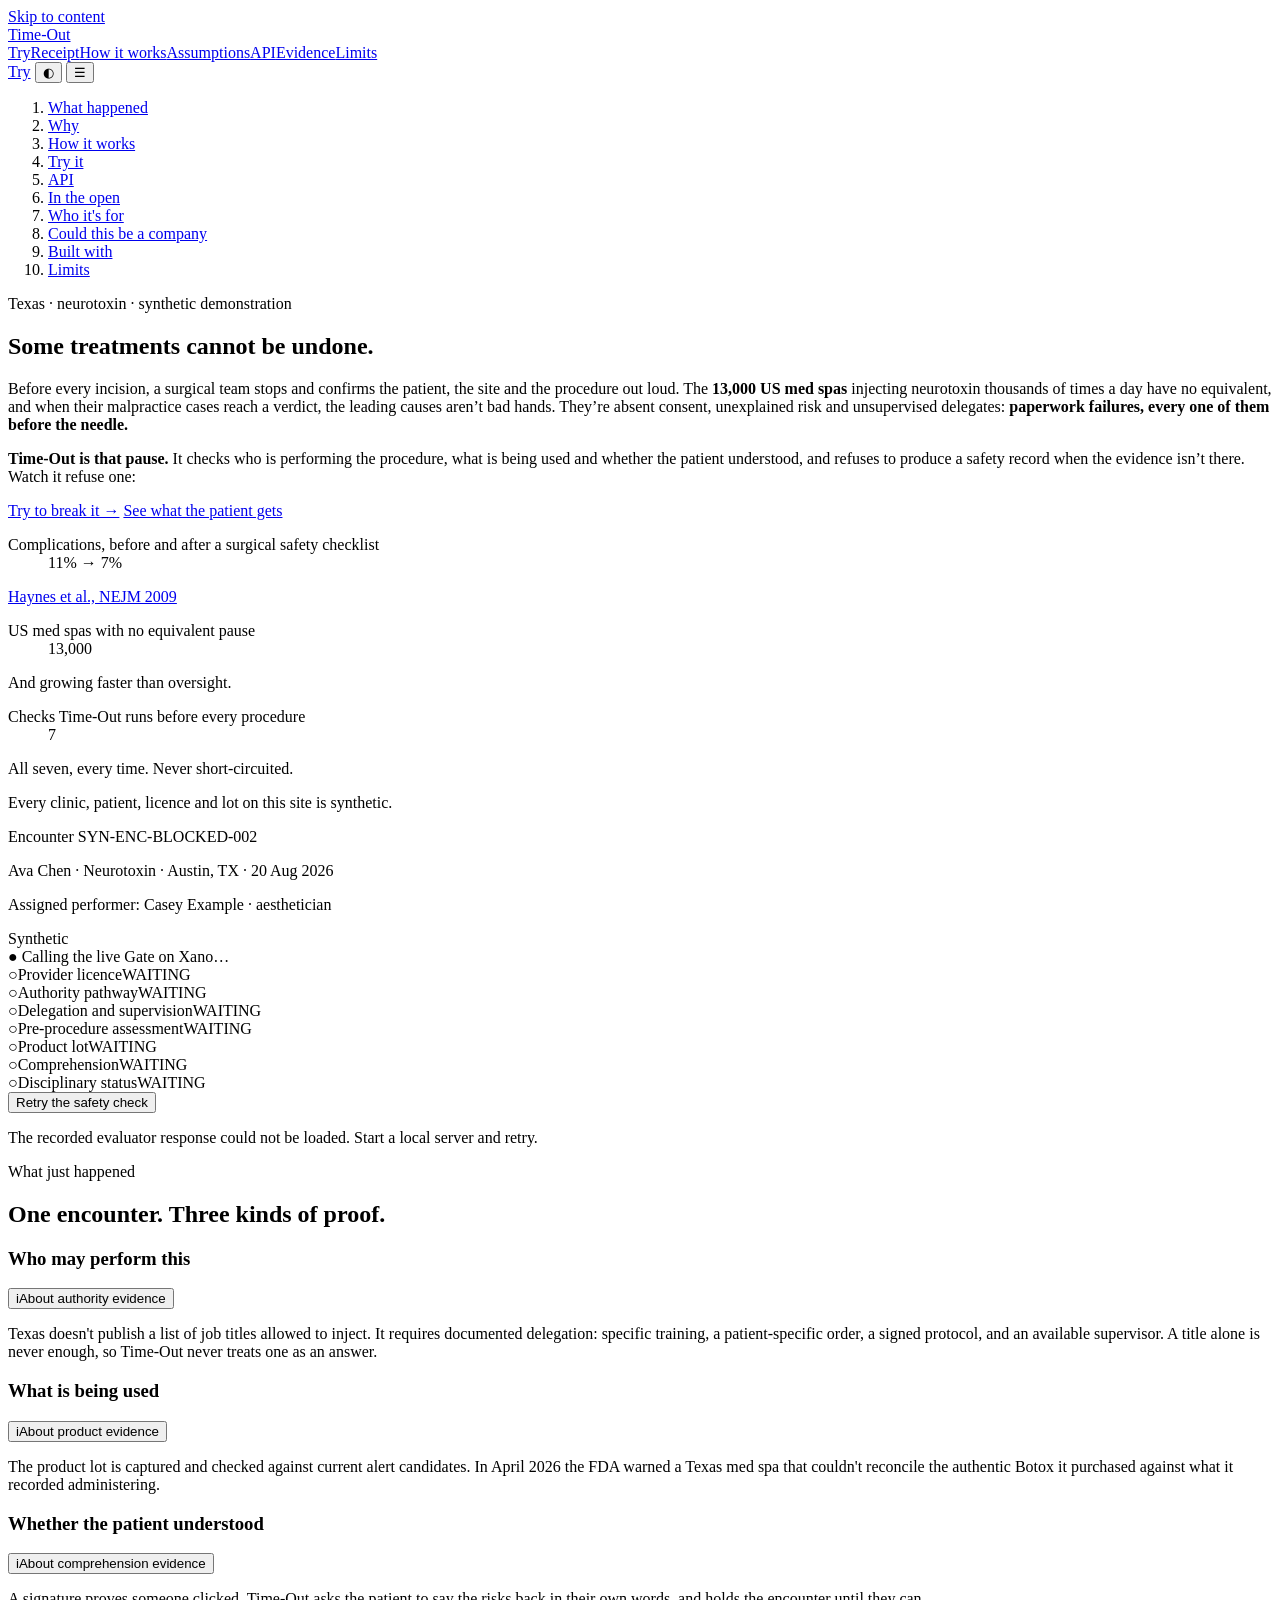
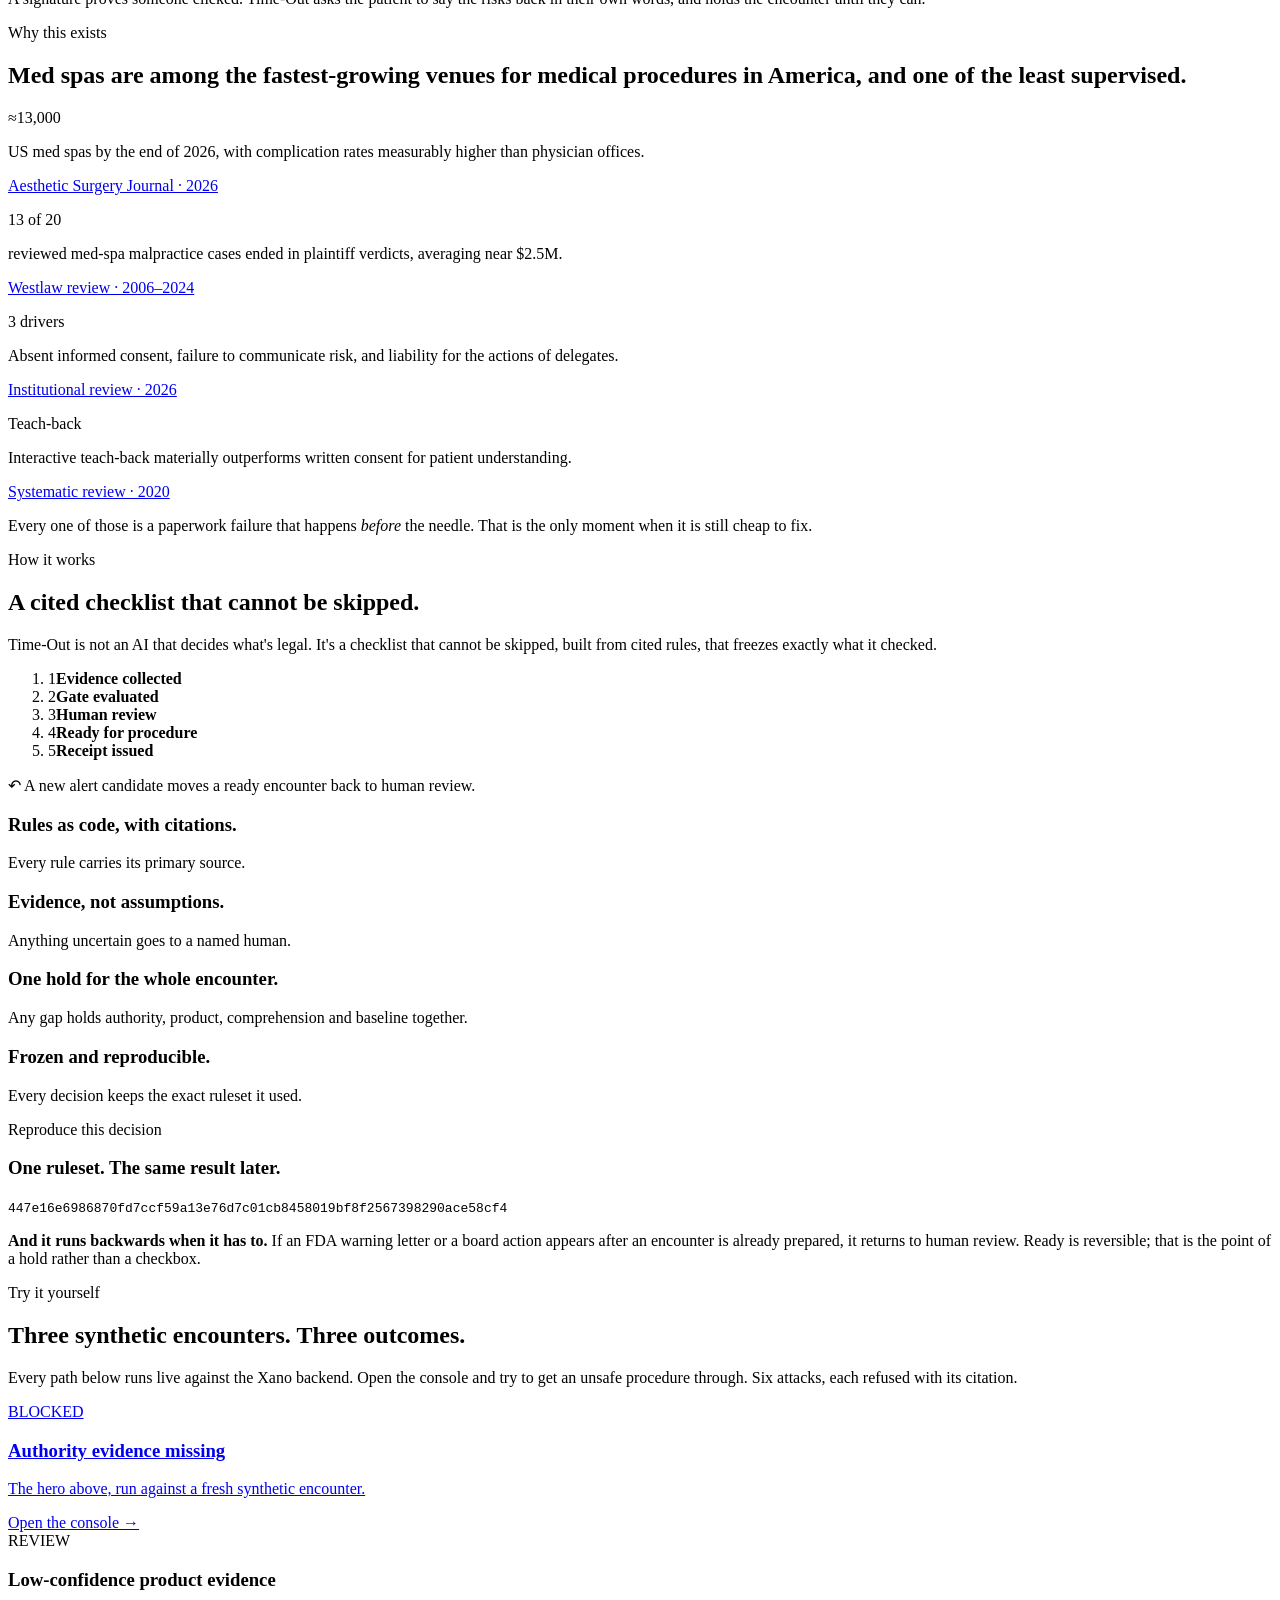
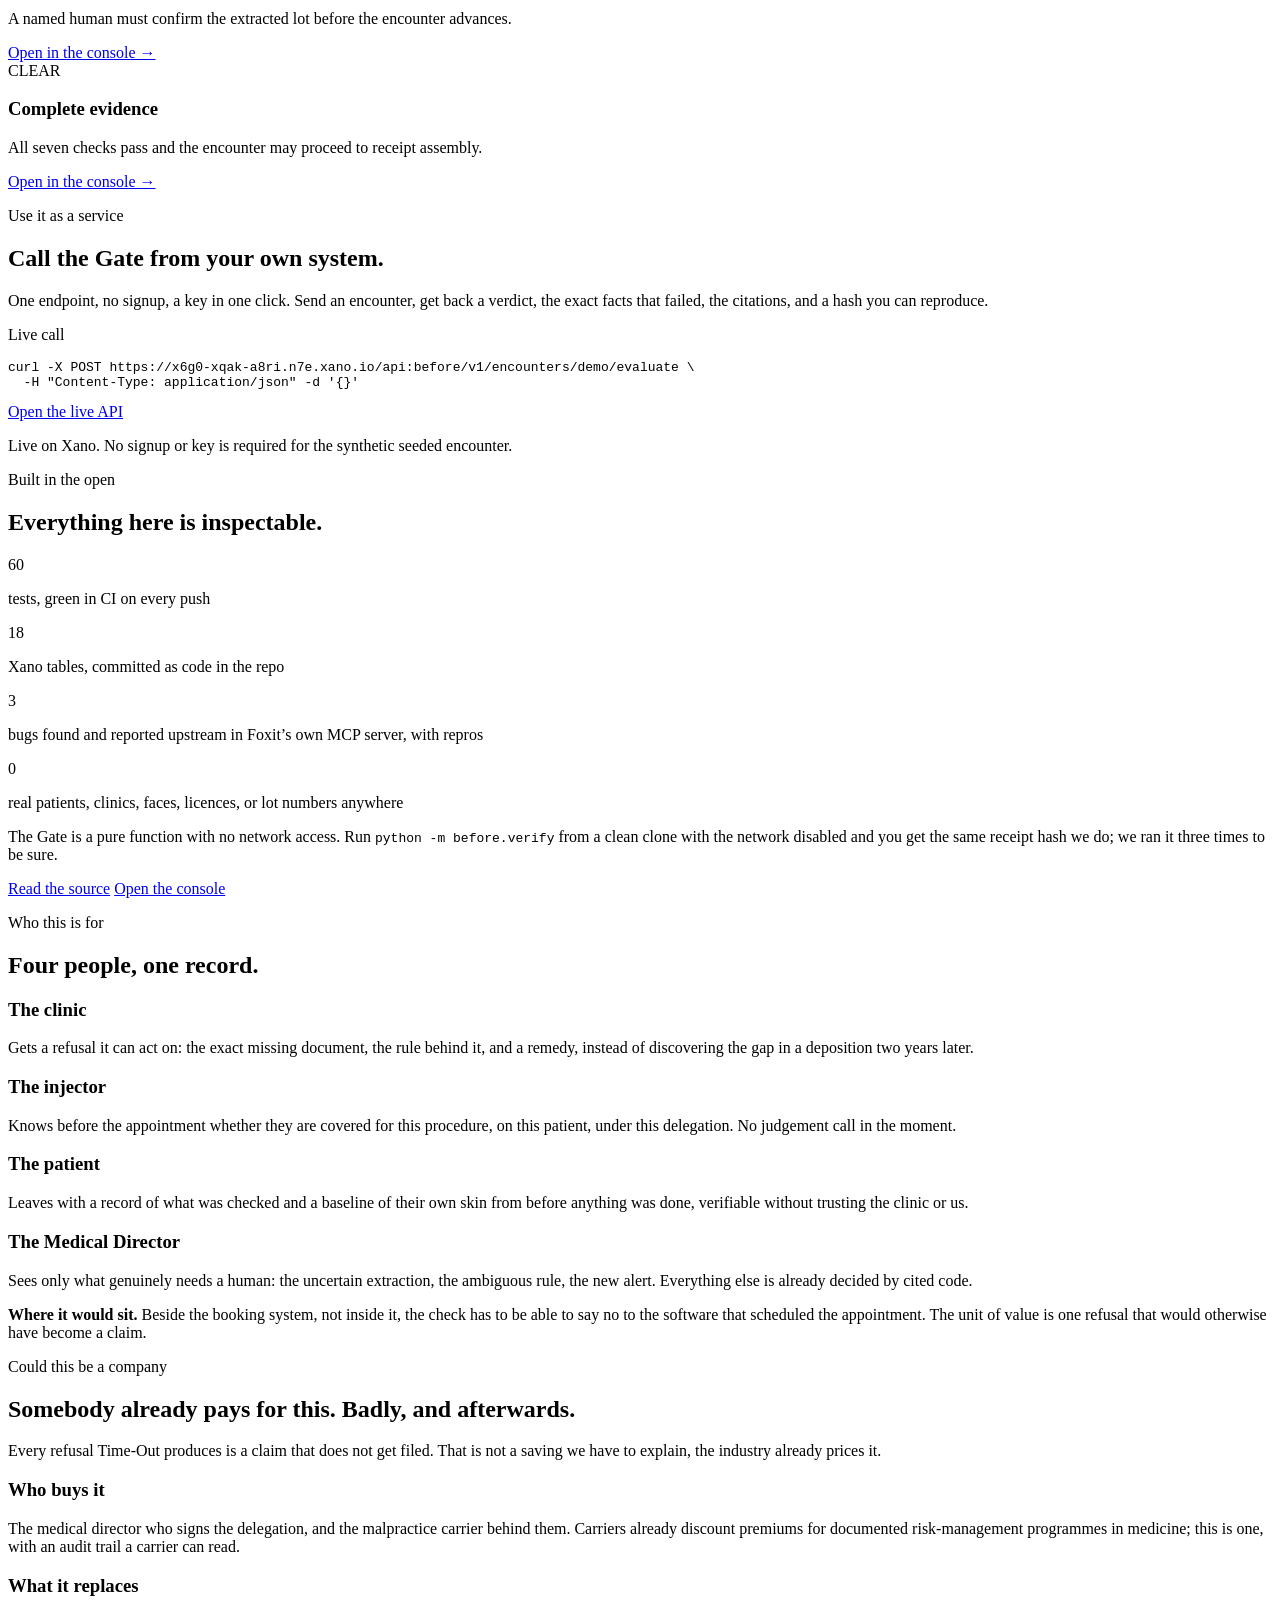
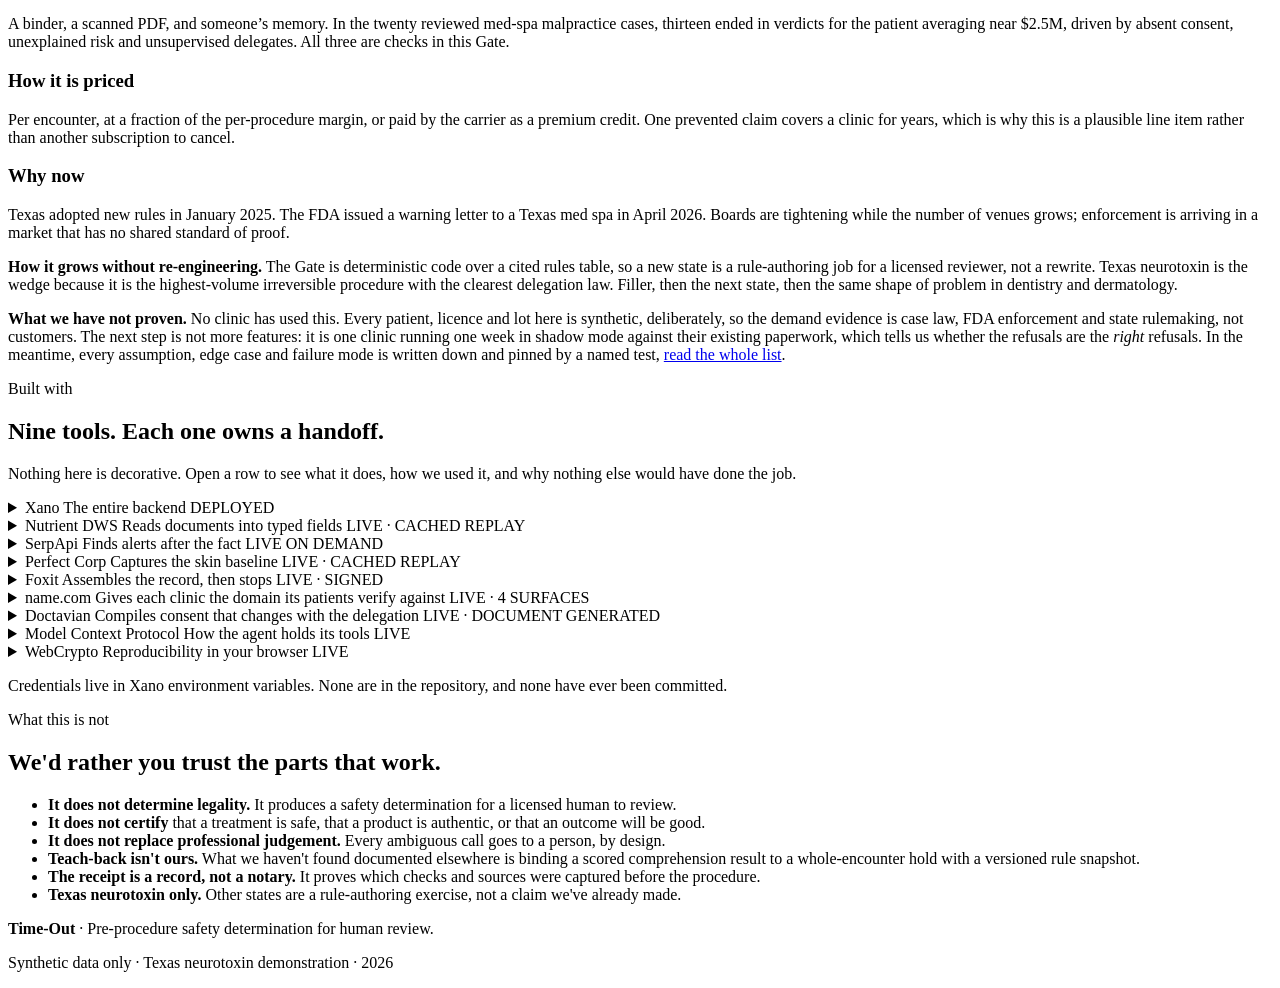
==== before/site/index.html @ e398e69f "fix: restore the <title> on all seven pages, deleted by my own em dash pass Not expected, and worse " ====
<!doctype html>
<html lang="en">
  <head>
    <meta charset="utf-8">
    <meta name="viewport" content="width=device-width, initial-scale=1">
    <meta name="description" content="Time-Out is a pre-procedure safety determination for human review, demonstrated with synthetic Texas neurotoxin evidence.">
    <meta name="color-scheme" content="light dark">
    <title>Time-Out · Run the safety check</title>
    <script>
      (() => {
        const saved = localStorage.getItem("before-theme");
        if (saved === "light" || saved === "dark") document.documentElement.dataset.theme = saved;
      })();
    </script>
    <link rel="stylesheet" href="/styles.css?v=b79ebf1e"><link rel="stylesheet" href="/product.css?v=1846c09e">
    <script src="./app.js?v=1ef5f179" defer></script>
  <style>section[id]{scroll-margin-top:118px}</style></head>
  <body>
    <a class="skip-link" href="#main">Skip to content</a>
    <header class="site-header">
      <nav class="shell nav" aria-label="Primary navigation">
        <a class="wordmark" href="#top" aria-label="Time-Out home"><span class="wordmark-mark" aria-hidden="true"></span>Time-Out</a>
        <div class="nav-links" id="nav-links">
          <a href="/try.html">Try</a><a href="/receipt.html">Receipt</a><a href="/how-it-works.html">How it works</a><a href="/assumptions.html">Assumptions</a><a href="/api.html">API</a><a href="/evidence.html">Evidence</a><a href="#limits">Limits</a>
        </div>
        <div class="nav-actions">
          <a class="button button-small" href="/try.html">Try</a>
          <button class="icon-button" id="theme-toggle" type="button" aria-label="Theme: system" title="Theme: system"><span aria-hidden="true">◐</span></button>
          <button class="icon-button menu-button" id="menu-toggle" type="button" aria-expanded="false" aria-controls="nav-links" aria-label="Open menu"><span aria-hidden="true">☰</span></button>
        </div>
      </nav>
    </header>
  <nav class="section-nav" aria-label="Sections"><ol><li><a href="#evidence">What happened</a></li><li><a href="#why">Why</a></li><li><a href="#how">How it works</a></li><li><a href="#try">Try it</a></li><li><a href="#api">API</a></li><li><a href="#open">In the open</a></li><li><a href="#who">Who it's for</a></li><li><a href="#viable">Could this be a company</a></li><li><a href="#built">Built with</a></li><li><a href="#limits">Limits</a></li></ol></nav>

    <main id="main">
      <section class="hero shell" id="top">
        <div class="hero-copy">
          <p class="eyebrow">Texas · neurotoxin · synthetic demonstration</p>
          <h1>Some treatments cannot be undone.</h1>
          <p class="lead">Before every incision, a surgical team stops and confirms the patient, the site and the procedure out loud. The <strong>13,000 US med spas</strong> injecting neurotoxin thousands of times a day have no equivalent, and when their malpractice cases reach a verdict, the leading causes aren&rsquo;t bad hands. They&rsquo;re absent consent, unexplained risk and unsupervised delegates: <strong>paperwork failures, every one of them before the needle.</strong></p>
          <p class="lead lead-punch"><strong>Time-Out is that pause.</strong> It checks who is performing the procedure, what is being used and whether the patient understood, and refuses to produce a safety record when the evidence isn&rsquo;t there. Watch it refuse one:</p>
          <p class="hero-ctas"><a class="button button-primary" href="/try.html#attack-grid">Try to break it &rarr;</a> <a class="button" href="/receipt.html">See what the patient gets</a></p>
        </div>

        <aside class="hero-stats" aria-label="Why this matters">
          <dl>
            <div><dt>Complications, before and after a surgical safety checklist</dt><dd>11%&nbsp;&rarr;&nbsp;7%</dd>
              <p><a href="https://pubmed.ncbi.nlm.nih.gov/19144931/" target="_blank" rel="noopener">Haynes et al., NEJM 2009</a></p></div>
            <div><dt>US med spas with no equivalent pause</dt><dd>13,000</dd>
              <p>And growing faster than oversight.</p></div>
            <div><dt>Checks Time-Out runs before every procedure</dt><dd>7</dd>
              <p>All seven, every time. Never short-circuited.</p></div>
          </dl>
          <p class="hero-stats-note">Every clinic, patient, licence and lot on this site is synthetic.</p>
        </aside>

        <article class="evaluation" aria-labelledby="encounter-title">
          <header class="evaluation-header">
            <div>
              <p class="evidence-label" id="encounter-title">Encounter SYN-ENC-BLOCKED-002</p>
              <p>Ava Chen · Neurotoxin · Austin, TX · 20 Aug 2026</p>
              <p class="muted">Assigned performer: Casey Example · aesthetician</p>
            </div>
            <span class="synthetic-chip">Synthetic</span>
          </header>
          <div class="recorded-banner" id="run-banner"><span aria-hidden="true">●</span> Calling the live Gate on Xano…</div>
          <div class="check-list" id="check-list" aria-live="polite" aria-label="Safety checks">
            <div class="check-row" data-check="provider_license"><span class="check-icon" aria-hidden="true">○</span><span>Provider licence</span><span class="check-status">WAITING</span></div>
            <div class="check-row" data-check="authority_pathway"><span class="check-icon" aria-hidden="true">○</span><span>Authority pathway</span><span class="check-status">WAITING</span></div>
            <div class="check-row" data-check="delegation_and_supervision"><span class="check-icon" aria-hidden="true">○</span><span>Delegation and supervision</span><span class="check-status">WAITING</span></div>
            <div class="check-row" data-check="preprocedure_assessment"><span class="check-icon" aria-hidden="true">○</span><span>Pre-procedure assessment</span><span class="check-status">WAITING</span></div>
            <div class="check-row" data-check="product_lot"><span class="check-icon" aria-hidden="true">○</span><span>Product lot</span><span class="check-status">WAITING</span></div>
            <div class="check-row" data-check="comprehension"><span class="check-icon" aria-hidden="true">○</span><span>Comprehension</span><span class="check-status">WAITING</span></div>
            <div class="check-row" data-check="board_status"><span class="check-icon" aria-hidden="true">○</span><span>Disciplinary status</span><span class="check-status">WAITING</span></div>
          </div>
          <div class="evaluation-action" id="evaluation-action">
            <button class="button button-primary button-large" id="run-check" type="button">Run the safety check</button>
            <p>Real evaluator output. Synthetic patient. Replayed from the committed Gate.</p>
          </div>
          <section class="blocked-result" id="blocked-result" role="alert" aria-labelledby="blocked-title" tabindex="-1" hidden>
            <div class="blocked-heading">
              <span class="hold-icon" aria-hidden="true">Ⅱ</span>
              <div><p class="verdict">BLOCKED · DO NOT PROCEED</p><h2 id="blocked-title">This encounter cannot produce a safety receipt.</h2></div>
            </div>
            <p id="blocked-summary"></p>
            <dl class="failed-facts" id="failed-facts"></dl>
            <div class="result-evidence">
              <p><span>Source</span> <a id="blocked-citation" href="#" target="_blank" rel="noreferrer">22 TAC Chapter 169</a></p>
              <p><span>Snapshot</span> <code id="snapshot-hash"></code></p>
            </div>
            <div class="remedy"><p class="remedy-label">Remedy</p><p>Reassign to a provider with documented delegation evidence, or attach the missing records for human review.</p></div>
          </section>
        </article>
        <p class="after-copy" id="after-copy" aria-live="polite" hidden><strong>That took 1.2 seconds.</strong> Not because the software knows the law; it doesn't. Because a person now has to attach the missing evidence before this encounter can go any further.</p>
      </section>

      <section class="section surface-section" id="evidence">
        <div class="shell">
          <div class="section-heading"><p class="eyebrow">What just happened</p><h2>One encounter. Three kinds of proof.</h2></div>
          <div class="card-grid three-up">
            <article class="card info-card">
              <div class="card-title-row"><h3>Who may perform this</h3><button class="info-button" type="button" aria-expanded="false" aria-controls="info-authority">i<span class="sr-only">About authority evidence</span></button></div>
              <p>Texas doesn't publish a list of job titles allowed to inject. It requires documented delegation: specific training, a patient-specific order, a signed protocol, and an available supervisor. A title alone is never enough, so Time-Out never treats one as an answer.</p>
              <div class="popover" id="info-authority" hidden><p><strong>WHAT</strong> The Gate checks the documented authority pathway, not the person's title alone.</p><p><strong>WHY</strong> Missing delegation evidence holds the entire encounter for human review.</p><p><strong>SOURCE</strong> <a href="https://www.sos.state.tx.us/texreg/archive/January102025/Adopted%20Rules/22.EXAMINING%20BOARDS.html" target="_blank" rel="noreferrer">22 TAC §169.25</a> · <code>TX_NEUROTOXIN_2025_01_09</code></p></div>
            </article>
            <article class="card info-card">
              <div class="card-title-row"><h3>What is being used</h3><button class="info-button" type="button" aria-expanded="false" aria-controls="info-product">i<span class="sr-only">About product evidence</span></button></div>
              <p>The product lot is captured and checked against current alert candidates. In April 2026 the FDA warned a Texas med spa that couldn't reconcile the authentic Botox it purchased against what it recorded administering.</p>
              <div class="popover" id="info-product" hidden><p><strong>WHAT</strong> A search result is an alert candidate, not a finding of authenticity or wrongdoing.</p><p><strong>WHY</strong> An unverified or alerted lot blocks the safety record until a human confirms it.</p><p><strong>SOURCE</strong> <a href="https://www.fda.gov/inspections-compliance-enforcement-and-criminal-investigations/warning-letters/pure-indulgence-aesthetics-723267-04012026" target="_blank" rel="noreferrer">FDA warning letter · 1 Apr 2026</a> · <code>product_lot</code></p></div>
            </article>
            <article class="card info-card">
              <div class="card-title-row"><h3>Whether the patient understood</h3><button class="info-button" type="button" aria-expanded="false" aria-controls="info-comprehension">i<span class="sr-only">About comprehension evidence</span></button></div>
              <p>A signature proves someone clicked. Time-Out asks the patient to say the risks back in their own words, and holds the encounter until they can.</p>
              <div class="popover" id="info-comprehension" hidden><p><strong>WHAT</strong> Teach-back records whether a patient can explain the material in their own words.</p><p><strong>WHY</strong> A signature without demonstrated understanding is not enough evidence for this safety record.</p><p><strong>SOURCE</strong> <a href="https://www.ahrq.gov/health-literacy/professional-training/informed-choice/audio-script.html" target="_blank" rel="noreferrer">AHRQ informed-choice guide</a> · <code>comprehension</code></p></div>
            </article>
          </div>
        </div>
      </section>

<section class="section shell" aria-labelledby="why-title" id="why">
        <div class="section-heading narrow"><p class="eyebrow">Why this exists</p><h2 id="why-title">Med spas are among the fastest-growing venues for medical procedures in America, and one of the least supervised.</h2></div>
        <div class="facts-grid">
          <article><p class="fact-number">≈13,000</p><p>US med spas by the end of 2026, with complication rates measurably higher than physician offices.</p><a href="https://doi.org/10.1093/asj/sjag085" target="_blank" rel="noreferrer">Aesthetic Surgery Journal · 2026</a></article>
          <article><p class="fact-number">13 of 20</p><p>reviewed med-spa malpractice cases ended in plaintiff verdicts, averaging near $2.5M.</p><a href="https://pubmed.ncbi.nlm.nih.gov/42048538/" target="_blank" rel="noreferrer">Westlaw review · 2006–2024</a></article>
          <article><p class="fact-number">3 drivers</p><p>Absent informed consent, failure to communicate risk, and liability for the actions of delegates.</p><a href="https://pubmed.ncbi.nlm.nih.gov/42048538/" target="_blank" rel="noreferrer">Institutional review · 2026</a></article>
          <article><p class="fact-number">Teach-back</p><p>Interactive teach-back materially outperforms written consent for patient understanding.</p><a href="https://pubmed.ncbi.nlm.nih.gov/31948345/" target="_blank" rel="noreferrer">Systematic review · 2020</a></article>
        </div>
        <p class="section-closing">Every one of those is a paperwork failure that happens <em>before</em> the needle. That is the only moment when it is still cheap to fix.</p>
      </section>

<section class="section surface-section" id="how">
        <div class="shell">
          <div class="section-heading narrow"><p class="eyebrow">How it works</p><h2>A cited checklist that cannot be skipped.</h2><p>Time-Out is not an AI that decides what's legal. It's a checklist that cannot be skipped, built from cited rules, that freezes exactly what it checked.</p></div>
          <div class="flow-scroll" aria-label="Encounter state machine">
            <ol class="flow"><li><span>1</span><strong>Evidence collected</strong></li><li><span>2</span><strong>Gate evaluated</strong></li><li><span>3</span><strong>Human review</strong></li><li><span>4</span><strong>Ready for procedure</strong></li><li><span>5</span><strong>Receipt issued</strong></li></ol>
            <p class="reverse-edge"><span aria-hidden="true">↶</span> A new alert candidate moves a ready encounter back to human review.</p>
          </div>
          <div class="principles-grid"><article><h3>Rules as code, with citations.</h3><p>Every rule carries its primary source.</p></article><article><h3>Evidence, not assumptions.</h3><p>Anything uncertain goes to a named human.</p></article><article><h3>One hold for the whole encounter.</h3><p>Any gap holds authority, product, comprehension and baseline together.</p></article><article><h3>Frozen and reproducible.</h3><p>Every decision keeps the exact ruleset it used.</p></article></div>
          <div class="snapshot-proof"><div><p class="eyebrow">Reproduce this decision</p><h3>One ruleset. The same result later.</h3></div><code>447e16e6986870fd7ccf59a13e76d7c01cb8458019bf8f2567398290ace58cf4</code></div>
        </div>
      <p class="wwh-reverse"><strong>And it runs backwards when it has to.</strong> If an FDA warning letter or a board action appears after an encounter is already prepared, it returns to human review. Ready is reversible; that is the point of a hold rather than a checkbox.</p></section>

<section class="section shell" id="try">
        <div class="section-heading"><p class="eyebrow">Try it yourself</p><h2>Three synthetic encounters. Three outcomes.</h2><p>Every path below runs live against the Xano backend. Open the console and try to get an unsafe procedure through. Six attacks, each refused with its citation.</p></div>
        <div class="card-grid three-up scenario-grid">
          <a class="card scenario-card" id="reset-demo" href="/try.html#blocked"><span class="state-label state-blocked">BLOCKED</span><h3>Authority evidence missing</h3><p>The hero above, run against a fresh synthetic encounter.</p><span class="link-line">Open the console &rarr;</span></a>
          <article class="card scenario-card"><span class="state-label state-review">REVIEW</span><h3>Low-confidence product evidence</h3><p>A named human must confirm the extracted lot before the encounter advances.</p><span class="pending-label"><a href="/try.html">Open in the console &rarr;</a></span></article>
          <article class="card scenario-card"><span class="state-label state-clear">CLEAR</span><h3>Complete evidence</h3><p>All seven checks pass and the encounter may proceed to receipt assembly.</p><span class="pending-label"><a href="/try.html">Open in the console &rarr;</a></span></article>
        </div>
      </section>

<section class="section api-section shell" id="api">
        <div><p class="eyebrow">Use it as a service</p><h2>Call the Gate from your own system.</h2><p>One endpoint, no signup, a key in one click. Send an encounter, get back a verdict, the exact facts that failed, the citations, and a hash you can reproduce.</p></div>
        <div class="api-preview">
          <p class="preview-label">Live call</p><pre><code>curl -X POST https://x6g0-xqak-a8ri.n7e.xano.io/api:before/v1/encounters/demo/evaluate \
  -H "Content-Type: application/json" -d '{}'</code></pre>
          <a class="button button-primary" href="/api.html" aria-describedby="api-status">Open the live API</a>
          <p id="api-status" class="muted">Live on Xano. No signup or key is required for the synthetic seeded encounter.</p>
        </div>
      </section>

<section class="section surface-section" aria-labelledby="open-title" id="open">
    <div class="shell">
      <p class="eyebrow">Built in the open</p>
      <h2 id="open-title">Everything here is inspectable.</h2>
      <div class="open-grid">
        <div><span class="open-num">60</span><p>tests, green in CI on every push</p></div>
        <div><span class="open-num">18</span><p>Xano tables, committed as code in the repo</p></div>
        <div><span class="open-num">3</span><p>bugs found and reported upstream in Foxit&rsquo;s own MCP server, with repros</p></div>
        <div><span class="open-num">0</span><p>real patients, clinics, faces, licences, or lot numbers anywhere</p></div>
      </div>
      <p class="lead">The Gate is a pure function with no network access. Run <code>python -m before.verify</code> from a clean clone with the network disabled and you get the same receipt hash we do; we ran it three times to be sure.</p>
      <p class="open-cta"><a class="button" href="https://github.com/usv240/time-out" target="_blank" rel="noopener">Read the source</a> <a class="button button-primary" href="/try.html">Open the console</a></p>
    </div>
  </section>

<section class="section shell audience" aria-labelledby="aud-title" id="who">
    <p class="eyebrow">Who this is for</p>
    <h2 id="aud-title">Four people, one record.</h2>
    <div class="aud-grid">
      <article><h3>The clinic</h3><p>Gets a refusal it can act on: the exact missing document, the rule behind it, and a remedy, instead of discovering the gap in a deposition two years later.</p></article>
      <article><h3>The injector</h3><p>Knows before the appointment whether they are covered for this procedure, on this patient, under this delegation. No judgement call in the moment.</p></article>
      <article><h3>The patient</h3><p>Leaves with a record of what was checked and a baseline of their own skin from before anything was done, verifiable without trusting the clinic or us.</p></article>
      <article><h3>The Medical Director</h3><p>Sees only what genuinely needs a human: the uncertain extraction, the ambiguous rule, the new alert. Everything else is already decided by cited code.</p></article>
    </div>
    <p class="aud-note"><strong>Where it would sit.</strong> Beside the booking system, not inside it, the check has to be able to say no to the software that scheduled the appointment. The unit of value is one refusal that would otherwise have become a claim.</p>
  </section>


      <section class="section surface-section" aria-labelledby="viable-title" id="viable">
    <div class="shell">
      <p class="eyebrow">Could this be a company</p>
      <h2 id="viable-title">Somebody already pays for this. Badly, and afterwards.</h2>
      <p class="lead">Every refusal Time-Out produces is a claim that does not get filed. That is not a saving we have to explain, the industry already prices it.</p>

      <div class="aud-grid">
        <article>
          <h3>Who buys it</h3>
          <p>The medical director who signs the delegation, and the malpractice carrier behind them. Carriers already discount premiums for documented risk-management programmes in medicine; this is one, with an audit trail a carrier can read.</p>
        </article>
        <article>
          <h3>What it replaces</h3>
          <p>A binder, a scanned PDF, and someone&rsquo;s memory. In the twenty reviewed med-spa malpractice cases, thirteen ended in verdicts for the patient averaging near $2.5M, driven by absent consent, unexplained risk and unsupervised delegates. All three are checks in this Gate.</p>
        </article>
        <article>
          <h3>How it is priced</h3>
          <p>Per encounter, at a fraction of the per-procedure margin, or paid by the carrier as a premium credit. One prevented claim covers a clinic for years, which is why this is a plausible line item rather than another subscription to cancel.</p>
        </article>
        <article>
          <h3>Why now</h3>
          <p>Texas adopted new rules in January 2025. The FDA issued a warning letter to a Texas med spa in April 2026. Boards are tightening while the number of venues grows; enforcement is arriving in a market that has no shared standard of proof.</p>
        </article>
      </div>

      <p class="aud-note"><strong>How it grows without re-engineering.</strong> The Gate is deterministic code over a cited rules table, so a new state is a rule-authoring job for a licensed reviewer, not a rewrite. Texas neurotoxin is the wedge because it is the highest-volume irreversible procedure with the clearest delegation law. Filler, then the next state, then the same shape of problem in dentistry and dermatology.</p>

      <p class="aud-note"><strong>What we have not proven.</strong> No clinic has used this. Every patient, licence and lot here is synthetic, deliberately, so the demand evidence is case law, FDA enforcement and state rulemaking, not customers. The next step is not more features: it is one clinic running one week in shadow mode against their existing paperwork, which tells us whether the refusals are the <em>right</em> refusals. In the meantime, every assumption, edge case and failure mode is written down and pinned by a named test, <a href="/assumptions.html">read the whole list</a>.</p>
    </div>
  </section>

      <section class="section surface-section" aria-labelledby="built-title" id="built">
    <div class="shell">
      <p class="eyebrow">Built with</p>
      <h2 id="built-title">Nine tools. Each one owns a handoff.</h2>
      <p class="lead">Nothing here is decorative. Open a row to see what it does, how we used it, and why nothing else would have done the job.</p>

      <div class="tool-list">
        <details class="tool">
          <summary><span class="tool-name">Xano</span> <span class="tool-role">The entire backend</span> <span class="status-pill clear">DEPLOYED</span></summary>
          <dl>
            <dt>What</dt><dd>15 tables, the encounter state machine, the seven-check Gate, an append-only audit log, the public REST API, and the hosting for this page.</dd>
            <dt>How</dt><dd>Written as XanoScript and pushed from the CLI, so the whole workspace is committed as code and reviewable in the repo. It also brokers live calls to two other tools server-side, so no key ever reaches your browser.</dd>
            <dt>Why</dt><dd>This product <em>is</em> a state machine with an audit trail, so Xano is the system rather than a database sitting behind one. The Gate runs there as a pure function with no network access, which is why the same evidence produces a byte-identical verdict on our machine, yours, and the server.</dd>
          </dl>
        </details>

        <details class="tool">
          <summary><span class="tool-name">Nutrient DWS</span> <span class="tool-role">Reads documents into typed fields</span> <span class="status-pill clear">LIVE · CACHED REPLAY</span></summary>
          <dl>
            <dt>What</dt><dd>Turns credential, intake and product documents into typed fields, each with a confidence score and page coordinates. Redaction runs before anything leaves the vault.</dd>
            <dt>How</dt><dd>Anything below the confidence floor stops the encounter and goes to a named Medical Director, who sees the uncertain value boxed on the source page at the coordinates DWS returned.</dd>
            <dt>Why</dt><dd>Most extraction pipelines throw the confidence score away. We made it the thing that stops the workflow, and we spend the page coordinates on the human: the reviewer sees the uncertain value boxed on the original page rather than retyped into a form. The threshold lives in code, never in a prompt. A model reads; it never decides.</dd>
          </dl>
        </details>

        <details class="tool">
          <summary><span class="tool-name">SerpApi</span> <span class="tool-role">Finds alerts after the fact</span> <span class="status-pill clear">LIVE ON DEMAND</span></summary>
          <dl>
            <dt>What</dt><dd>Live search across FDA warning letters and Texas board actions.</dd>
            <dt>How</dt><dd>A hit becomes an alert <em>candidate</em> that moves an already-prepared encounter back to human review. A person confirms or dismisses it, and that decision is audited.</dd>
            <dt>Why</dt><dd>Almost everyone uses search to <em>populate</em> a screen. Here a search result can <em>reverse a decision that was already made</em>; it moves an encounter out of ready and back into human review. Our first real query returned the actual April 2026 warning letter to a Texas med spa. And it still never decides: a person confirms or dismisses, on the record.</dd>
          </dl>
        </details>

        <details class="tool">
          <summary><span class="tool-name">Perfect Corp</span> <span class="tool-role">Captures the skin baseline</span> <span class="status-pill clear">LIVE · CACHED REPLAY</span></summary>
          <dl>
            <dt>What</dt><dd>Twelve scored skin concerns, overlay masks and skin age, captured before treatment.</dd>
            <dt>How</dt><dd>Run once on a synthetic face and attached to the patient&rsquo;s receipt, so they keep the record of how they looked first.</dd>
            <dt>Why</dt><dd>Skin analysis is normally used to <em>sell</em> a treatment. We run it in the opposite direction: before anything is done, once, and the output belongs to the patient rather than the clinic. If something looks different in six weeks, there is a scored record of how it looked first. A baseline and a communication aid, never a diagnosis.</dd>
          </dl>
        </details>

        <details class="tool">
          <summary><span class="tool-name">Foxit</span> <span class="tool-role">Assembles the record, then stops</span> <span class="status-pill clear">LIVE · SIGNED</span></summary>
          <dl>
            <dt>What</dt><dd>An agent takes a plain-English prompt and assembles a three-page evidence record, watermarked SYNTHETIC on every page. A second call locates tampering after the fact.</dd>
            <dt>How</dt><dd>Through the official MCP server, then it <em>stops</em>. A named human signed the attestation through eSign; the agent read the outcome back with GET requests only, and can never act on an envelope.</dd>
            <dt>Why</dt><dd>An agent that could sign its own attestation would make the attestation worthless. The pause is the entire point.</dd>
          </dl>
        </details>

        <details class="tool">
          <summary><span class="tool-name">name.com</span> <span class="tool-role">Gives each clinic the domain its patients verify against</span> <span class="status-pill clear">LIVE · 4 SURFACES</span></summary>
          <dl>
            <dt>What</dt><dd>Domain <strong>search</strong>, <strong>availability</strong>, <strong>registration</strong> and <strong>DNS</strong>. All four, each doing work the product depends on.</dd>
            <dt>How</dt><dd>Onboarding a clinic searches for a domain that reads as theirs, confirms it is actually purchasable before anyone is quoted a price, registers it, then publishes each sealed receipt&rsquo;s SHA-256 as a TXT record underneath it and reads it back through the API. Registration is the one irreversible step, so it never runs from a page a visitor can click.</dd>
            <dt>Why</dt><dd>Publishing every receipt under a domain <em>we</em> control leaves the patient trusting us, the exact thing the receipt exists to remove. Giving the clinic its own domain takes us out of the trust path entirely. A registrar is usually where a project starts; here it is what makes the last step verifiable. Stated plainly, because it matters: sandbox registrations do not resolve publicly and a TXT record stays mutable by whoever owns the domain. A verification channel, not a notary.</dd>
          </dl>
        </details>

        <details class="tool">
          <summary><span class="tool-name">Doctavian</span> <span class="tool-role">Compiles consent that changes with the delegation</span> <span class="status-pill clear">LIVE · DOCUMENT GENERATED</span></summary>
          <dl>
            <dt>What</dt><dd>One template, not a library of them. It branches on the authority pathway, because a physician injecting and a nurse injecting under delegation produce genuinely different consent, then loops over only the disclosures the Gate actually cited for that encounter. Patient and injector both sign.</dd>
            <dt>How</dt><dd>The whole chain runs live: template upload, data upload, generate, download. It returns a two-page PDF with the encounter merged, the cited disclosures indexed out of the repeated record, and the disclosure count <em>calculated by Doctavian</em> rather than by us. Their markup elements are authored through an Office add-in and cannot be produced programmatically, so the Gate resolves the authority pathway from cited rules and passes the sentence in as data. That is the better split anyway: a document template is the wrong place to decide who may lawfully perform a procedure.</dd>
            <dt>Proof</dt><dd><a href="/artifacts/doctavian-consent.pdf" target="_blank" rel="noopener">Open the document Doctavian generated</a>. Two pages, every expression resolved, the disclosure count calculated on their platform.</dd>
            <dt>Why</dt><dd>Every other consent form in this industry is a static PDF that says the same thing no matter who picks up the needle. Consent that is <em>computed from who is actually performing the procedure, citing only the rules that applied</em>, is the difference between a signature and a record. The refusal to over-scope is the product working as designed. It is the same instinct that makes the Gate say no.</dd>
          </dl>
        </details>

        <details class="tool">
          <summary><span class="tool-name">Model Context Protocol</span> <span class="tool-role">How the agent holds its tools</span> <span class="status-pill clear">LIVE</span></summary>
          <dl>
            <dt>What</dt><dd>The assembly agent reaches Foxit through the official MCP server rather than hand-rolled HTTP.</dd>
            <dt>How</dt><dd>Three field-mapping bugs in that server surfaced during the build. Each is worked around through REST with the reason recorded in the run log, and all three were reported upstream with reproductions.</dd>
            <dt>Why</dt><dd>Using a tool properly includes reporting it when it is wrong.</dd>
          </dl>
        </details>

        <details class="tool">
          <summary><span class="tool-name">WebCrypto</span> <span class="tool-role">Reproducibility in your browser</span> <span class="status-pill clear">LIVE</span></summary>
          <dl>
            <dt>What</dt><dd>Your browser fetches a live verdict, hashes the canonical ruleset itself, and compares it to the fingerprint the server recorded.</dd>
            <dt>How</dt><dd>No library and no server round-trip for the hash, see it on <a href="/how-it-works.html">How it works</a>.</dd>
            <dt>Why</dt><dd>You should not have to take our word for it.</dd>
          </dl>
        </details>
      </div>

      <p class="muted">Credentials live in Xano environment variables. None are in the repository, and none have ever been committed.</p>
    </div>
  </section>

<section class="section limits-section" id="limits">
        <div class="shell limits-grid">
          <div class="section-heading"><p class="eyebrow">What this is not</p><h2>We'd rather you trust the parts that work.</h2></div>
          <ul class="limits-list">
            <li><strong>It does not determine legality.</strong> It produces a safety determination for a licensed human to review.</li>
            <li><strong>It does not certify</strong> that a treatment is safe, that a product is authentic, or that an outcome will be good.</li>
            <li><strong>It does not replace professional judgement.</strong> Every ambiguous call goes to a person, by design.</li>
            <li><strong>Teach-back isn't ours.</strong> What we haven't found documented elsewhere is binding a scored comprehension result to a whole-encounter hold with a versioned rule snapshot.</li>
            <li><strong>The receipt is a record, not a notary.</strong> It proves which checks and sources were captured before the procedure.</li>
            <li><strong>Texas neurotoxin only.</strong> Other states are a rule-authoring exercise, not a claim we've already made.</li>
          </ul>
        </div>
      </section>

    </main>

    <footer class="footer"><div class="shell footer-inner"><p><strong>Time-Out</strong> · Pre-procedure safety determination for human review.</p><p>Synthetic data only · Texas neurotoxin demonstration · 2026</p></div></footer>
  <script>
(() => {
  const links = [...document.querySelectorAll('.section-nav a')];
  const map = new Map(links.map(a => [a.getAttribute('href').slice(1), a]));
  const io = new IntersectionObserver(entries => {
    for (const e of entries) {
      const a = map.get(e.target.id);
      if (a && e.isIntersecting) {
        links.forEach(l => l.removeAttribute('aria-current'));
        a.setAttribute('aria-current', 'true');
      }
    }
  }, { rootMargin: '-120px 0px -70% 0px' });
  document.querySelectorAll('section[id]').forEach(s => io.observe(s));

  // Give the first screen to the argument, not to a second row of links. The section
  // nav appears once the reader has actually started scrolling, which is the only
  // point at which "jump to a section" is a useful offer.
  const nav = document.querySelector('.section-nav');
  if (nav) {
    const show = () => nav.classList.toggle('is-visible', window.scrollY > 220);
    show();
    addEventListener('scroll', show, { passive: true });
  }
})();
</script>  <script src="/glossary.js?v=7a44ea72" defer></script><script src="/nav-guide.js?v=d78a1ad2" defer></script><script src="/section-guide.js?v=b716a2fd" defer></script>
  </body>
</html>
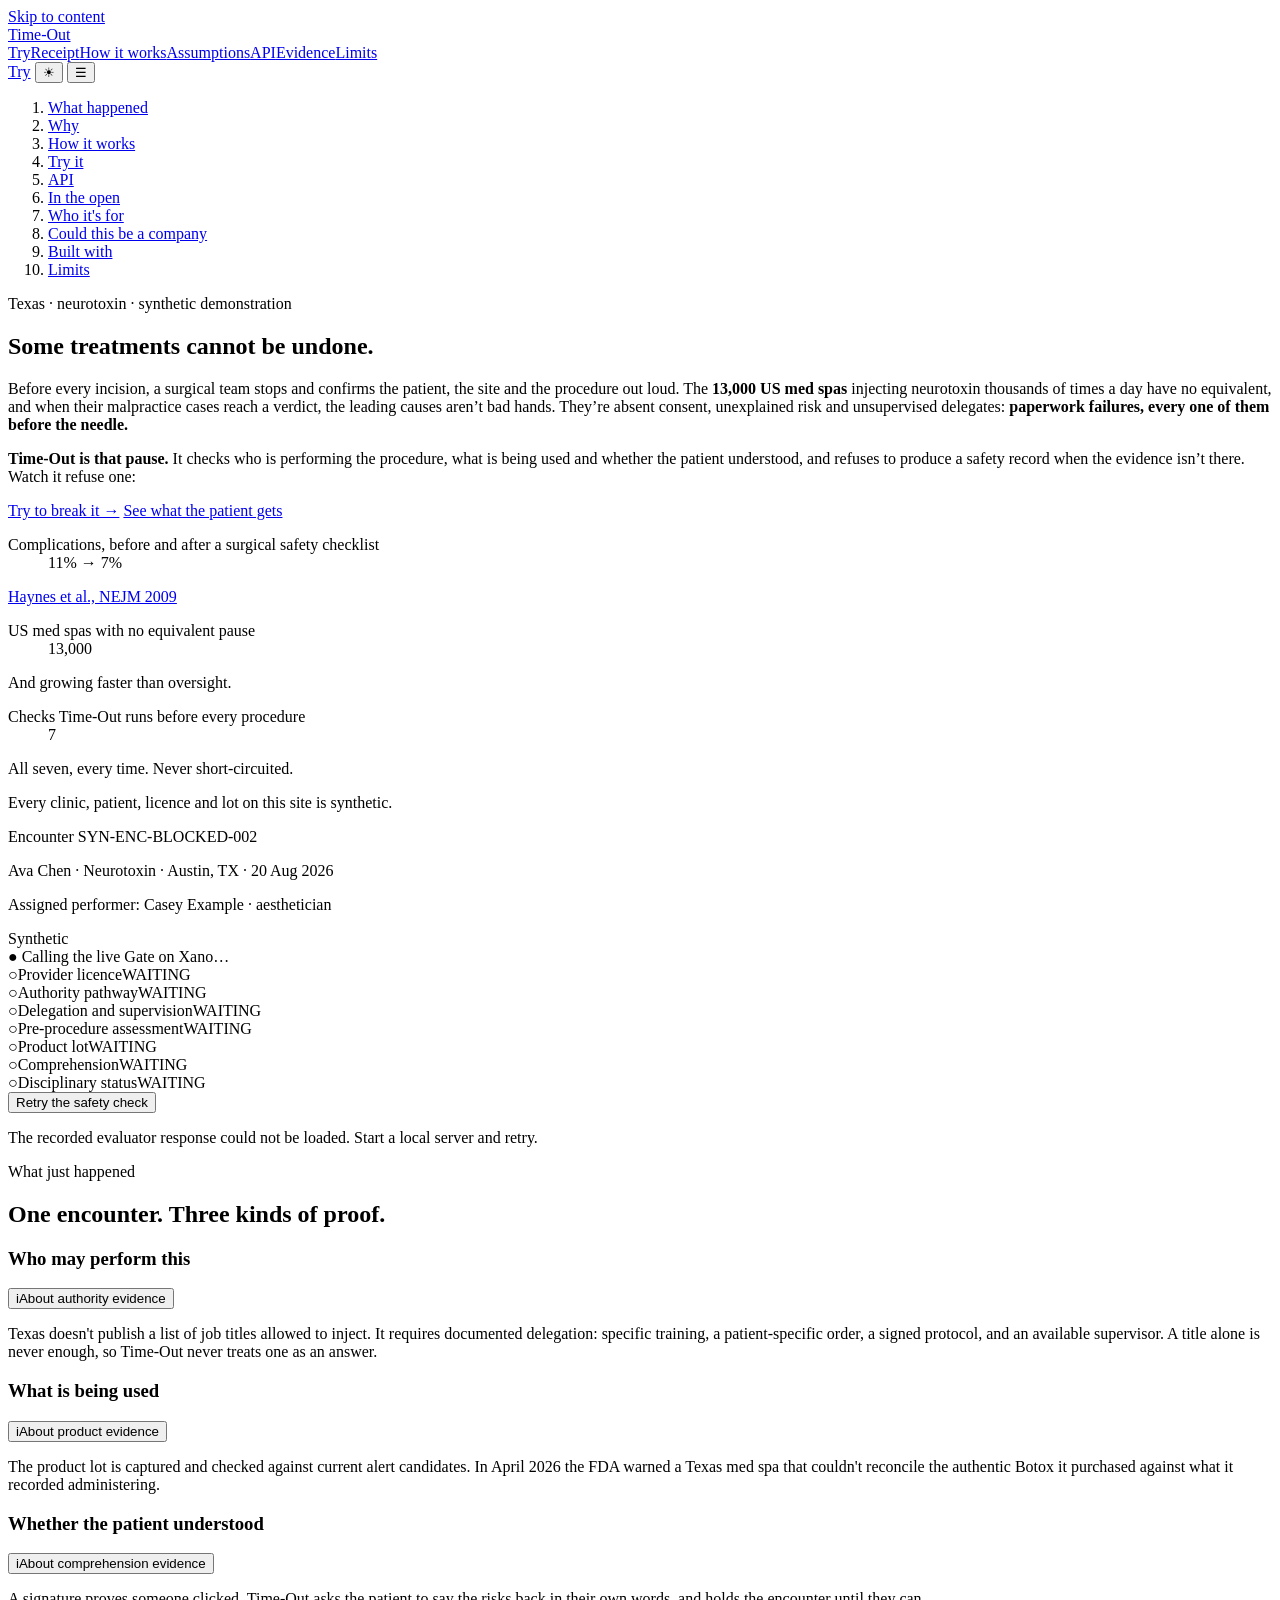
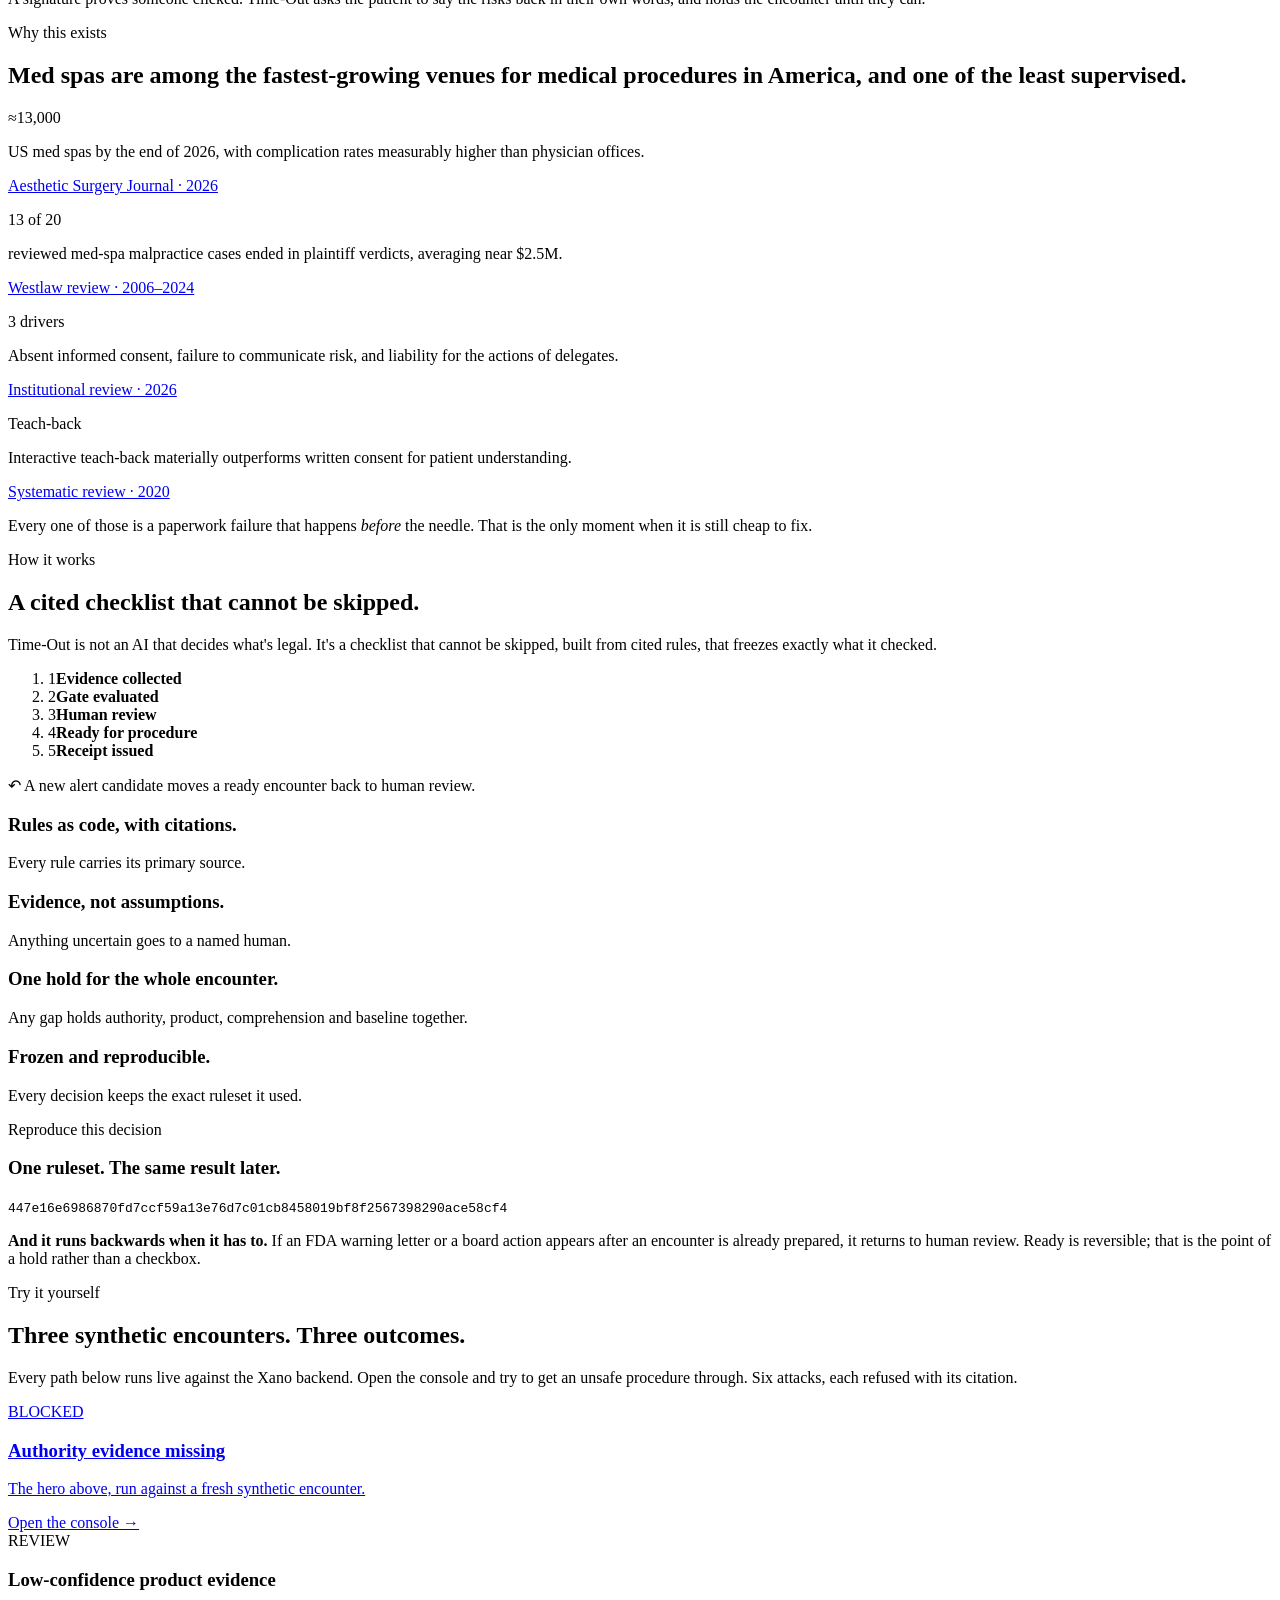
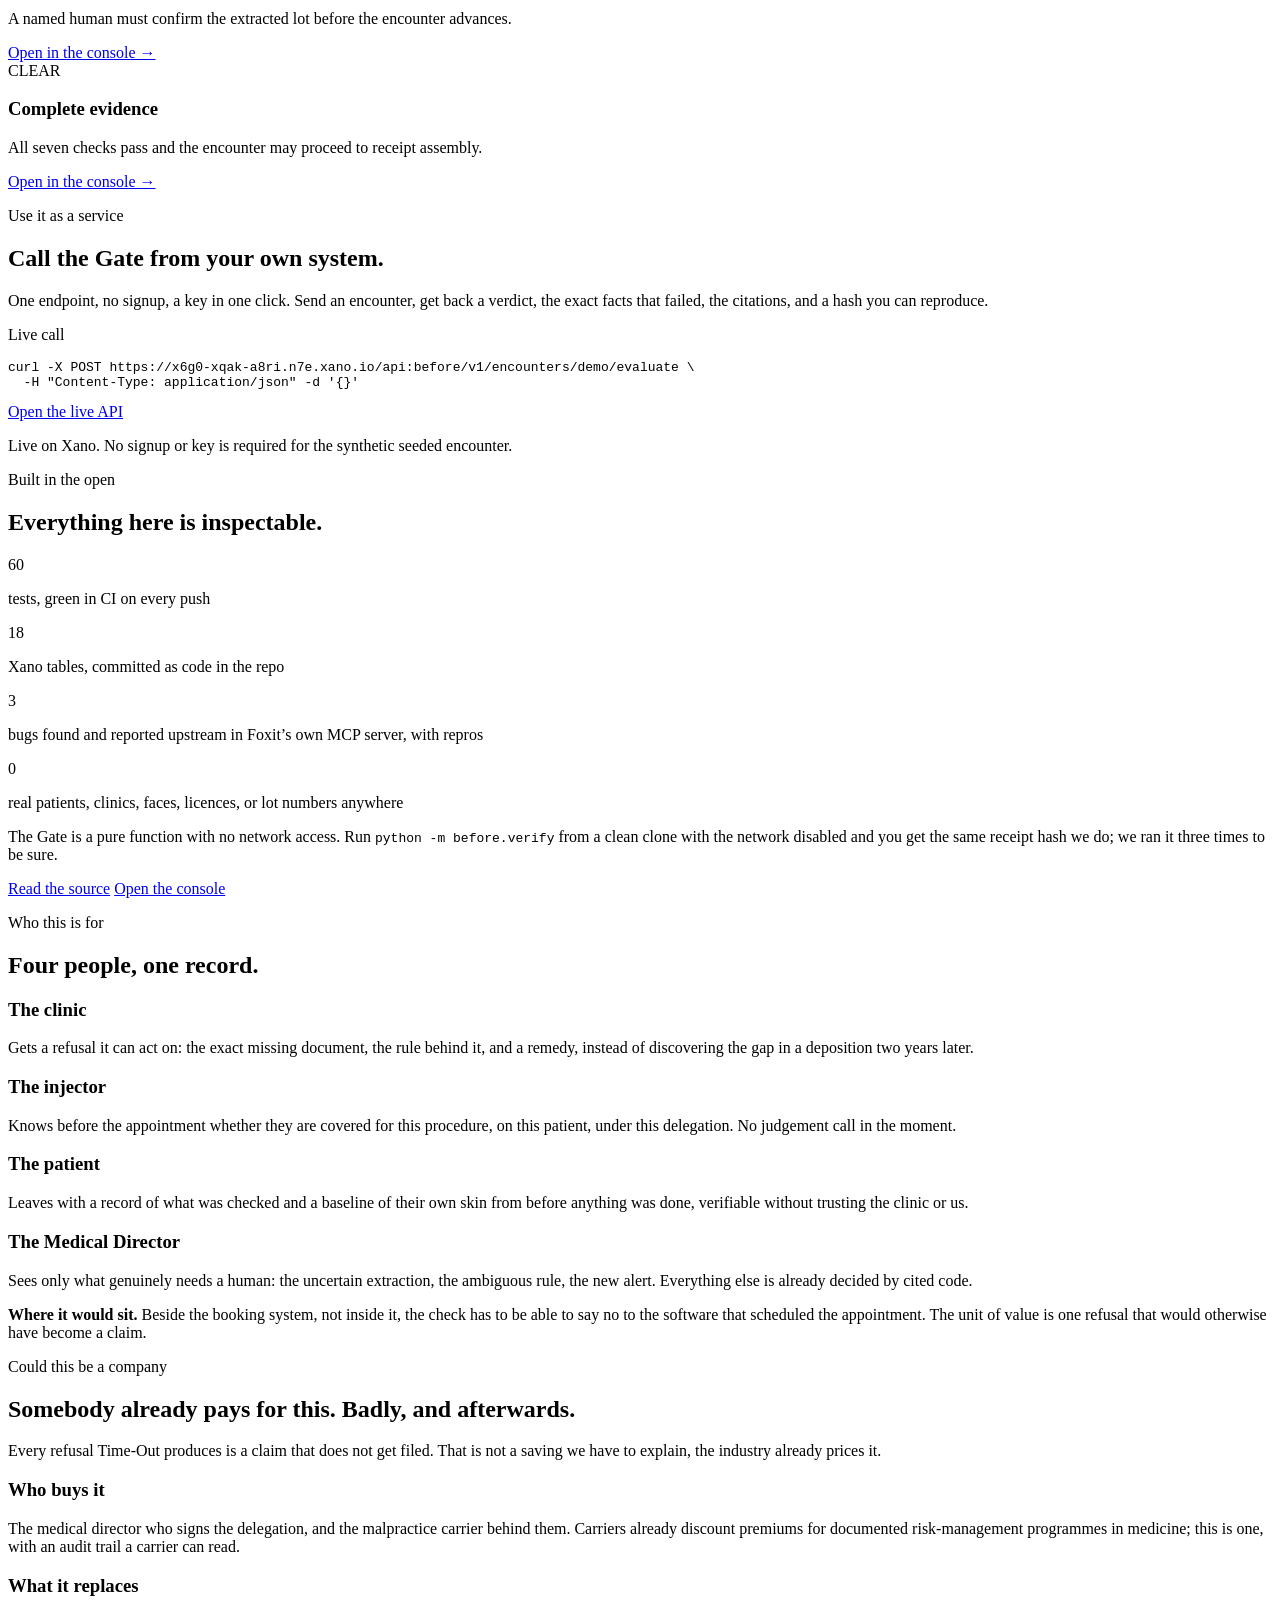
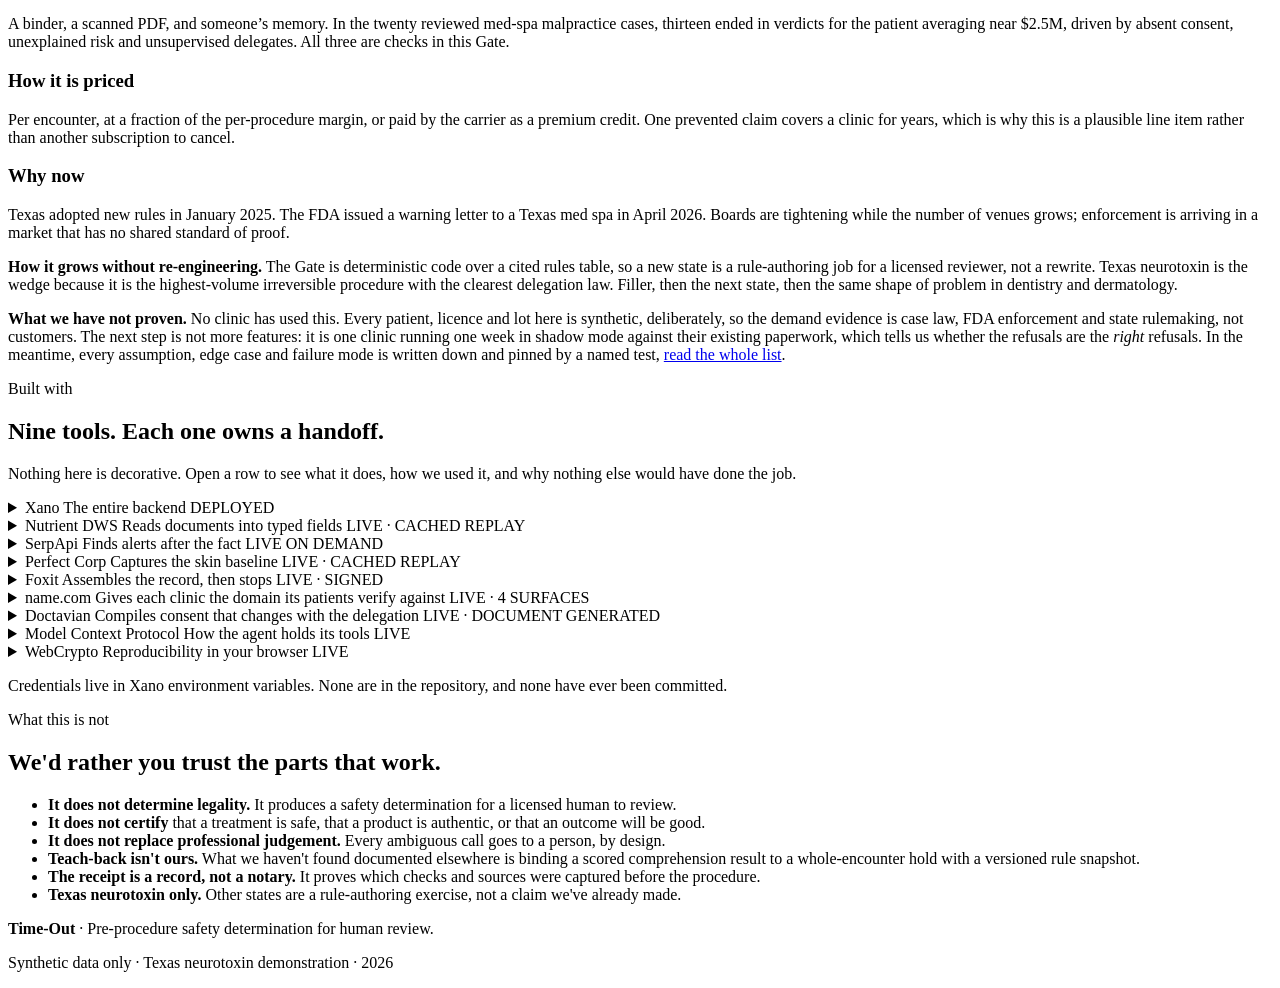
==== commit 6cc8f680: "feat: light is the default theme, whatever the judge's laptop is set to The site followed the OS, so" ====
--- a/before/site/index.html
+++ b/before/site/index.html
@@ -7,13 +7,10 @@
     <meta name="color-scheme" content="light dark">
     <title>Time-Out · Run the safety check</title>
     <script>
-      (() => {
-        const saved = localStorage.getItem("before-theme");
-        if (saved === "light" || saved === "dark") document.documentElement.dataset.theme = saved;
-      })();
+      (()=>{const t=localStorage.getItem("before-theme")||"light";if(t!=="system")document.documentElement.dataset.theme=t})();
     </script>
     <link rel="stylesheet" href="/styles.css?v=b79ebf1e"><link rel="stylesheet" href="/product.css?v=1846c09e">
-    <script src="./app.js?v=1ef5f179" defer></script>
+    <script src="./app.js?v=05c39d01" defer></script>
   <style>section[id]{scroll-margin-top:118px}</style></head>
   <body>
     <a class="skip-link" href="#main">Skip to content</a>
